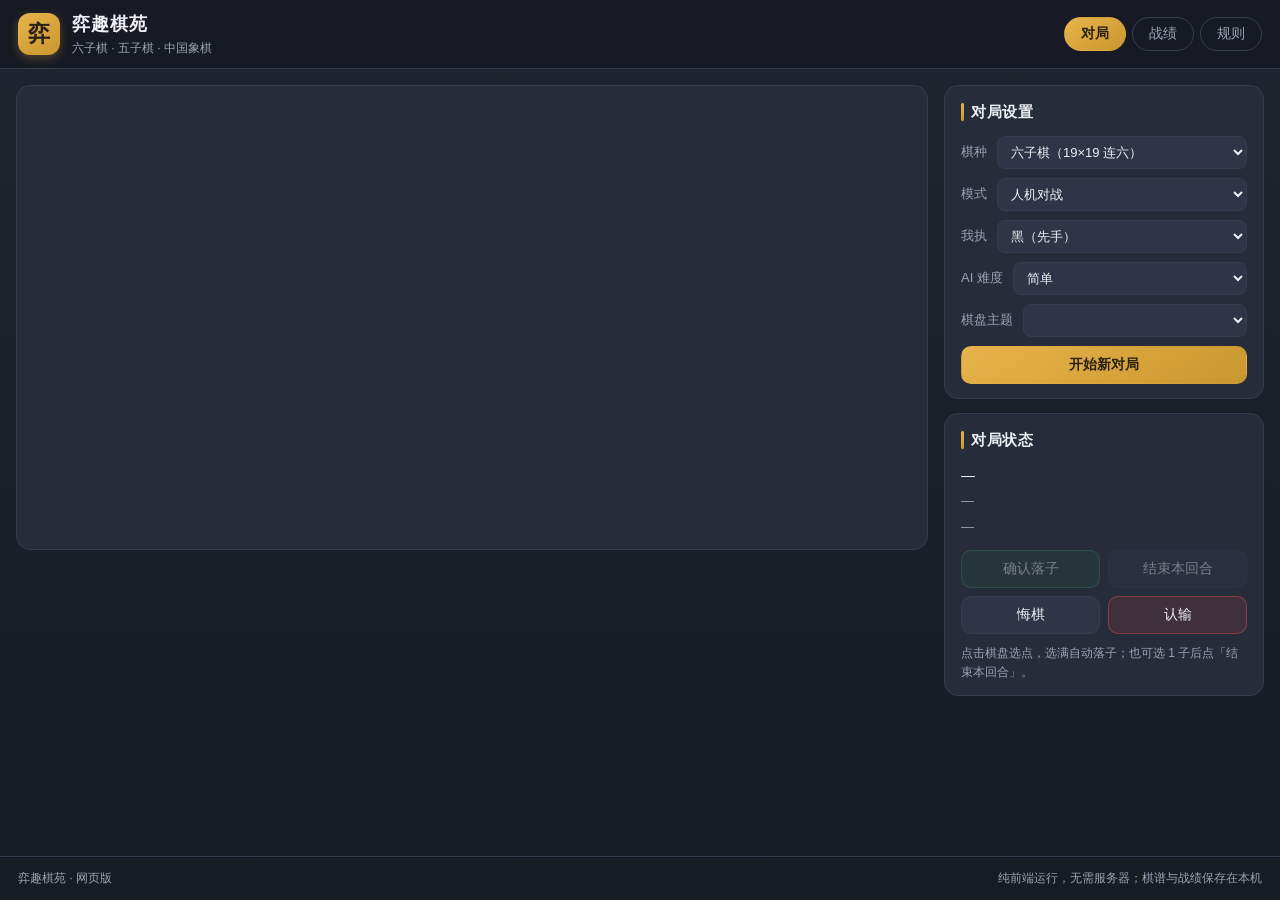
==== web/index.html @ 49e7e6b8 "feat: 网页版三棋上线（象棋界面+引擎/VCF/跨语言对拍）+ PostgreSQL 存档打通 + 悔棋倒退动画" ====
<!DOCTYPE html>
<html lang="zh-CN">
<head>
<meta charset="utf-8">
<meta name="viewport" content="width=device-width, initial-scale=1, viewport-fit=cover">
<meta name="theme-color" content="#1F2430">
<link rel="icon" href="favicon.svg" type="image/svg+xml">
<title>弈趣棋苑 · 六子棋 / 五子棋 / 中国象棋</title>
<link rel="stylesheet" href="style.css">
</head>
<body>

<!-- ================= 顶部栏 ================= -->
<header class="topbar">
  <div class="brand">
    <span class="logo">弈</span>
    <div>
      <h1>弈趣棋苑</h1>
      <p>六子棋 · 五子棋 · 中国象棋</p>
    </div>
  </div>
  <nav class="tabs">
    <button class="tab is-on" data-page="play">对局</button>
    <button class="tab" data-page="records">战绩</button>
    <button class="tab" data-page="help">规则</button>
  </nav>
</header>

<main>
  <!-- ================= 对局页 ================= -->
  <section id="page-play" class="page is-on">
    <div class="layout">

      <!-- 左：棋盘 -->
      <div class="boardwrap">
        <canvas id="board"></canvas>
        <div id="overlay" class="overlay is-hidden">
          <div class="spinner"></div>
          <span id="overlayText">AI 思考中…</span>
        </div>
        <div id="banner" class="banner is-hidden"></div>
      </div>

      <!-- 右：侧栏 -->
      <aside class="sidebar">
        <div class="card">
          <h2>对局设置</h2>
          <label class="row"><span>棋种</span>
            <select id="variant">
              <option value="connect6">六子棋（19×19 连六）</option>
              <option value="gomoku">五子棋（15×15 连五）</option>
              <option value="xiangqi">中国象棋（9×10）</option>
            </select>
          </label>
          <label class="row"><span>模式</span>
            <select id="mode">
              <option value="human_ai">人机对战</option>
              <option value="human_human">本地双人</option>
            </select>
          </label>
          <label class="row" id="rowSide"><span>我执</span>
            <select id="side">
              <option value="black">黑（先手）</option>
              <option value="white">白（后手）</option>
            </select>
          </label>
          <label class="row" id="rowDiff"><span>AI 难度</span>
            <select id="difficulty">
              <option value="easy">简单</option>
              <option value="medium">中等</option>
              <option value="hard">困难</option>
            </select>
          </label>
          <label class="row"><span>棋盘主题</span>
            <select id="theme"></select>
          </label>
          <button id="btnNew" class="btn primary">开始新对局</button>
        </div>

        <div class="card">
          <h2>对局状态</h2>
          <div class="status">
            <div class="line"><span id="lblTurn">—</span></div>
            <div class="line dim" id="lblStep">—</div>
            <div class="line dim" id="lblMove">—</div>
          </div>
          <div class="actions">
            <button id="btnConfirm" class="btn ok" disabled>确认落子</button>
            <button id="btnPass" class="btn" disabled>结束本回合</button>
            <button id="btnUndo" class="btn">悔棋</button>
            <button id="btnResign" class="btn danger">认输</button>
          </div>
          <p class="hint" id="hint">点击棋盘选点，选满自动落子；也可选 1 子后点「结束本回合」。</p>
        </div>

        <div class="card" id="cardRecord" hidden>
          <h2>本局棋谱</h2>
          <div class="moves" id="moves"></div>
        </div>
      </aside>
    </div>
  </section>

  <!-- ================= 战绩页 ================= -->
  <section id="page-records" class="page">
    <div class="narrow">
      <div class="card">
        <h2>棋手战绩</h2>
        <table class="table" id="statTable">
          <thead><tr><th>棋手</th><th>类型</th><th>胜</th><th>负</th><th>平</th></tr></thead>
          <tbody></tbody>
        </table>
        <p class="hint">数据保存在本机浏览器（localStorage），不上传服务器。</p>
      </div>
      <div class="card">
        <h2>最近对局</h2>
        <div id="gameList" class="gamelist"></div>
        <button id="btnClear" class="btn danger small">清空全部战绩</button>
      </div>
    </div>
  </section>

  <!-- ================= 规则页 ================= -->
  <section id="page-help" class="page">
    <div class="narrow">
      <div class="card">
        <h2>六子棋 Connect6</h2>
        <ul class="rules">
          <li>19×19 棋盘，黑先；<b>黑方第一轮只下 1 子</b>，之后每轮双方各下 1~2 子。</li>
          <li>横、竖、斜任一方向连成 <b>6 子</b>即胜。</li>
          <li>常见棋型：4 连两端开放（活四）→ 补一头成活五，两端都能成六，对手堵不完即必胜。</li>
        </ul>
        <h2>五子棋 Gomoku</h2>
        <ul class="rules">
          <li>15×15 棋盘，黑先；每轮双方各下 <b>1 子</b>；连成 <b>5 子</b>即胜。</li>
        </ul>
        <h2>中国象棋 Xiangqi</h2>
        <ul class="rules">
          <li>红先。完整规则：马蹩腿、象塞眼、炮隔子吃、兵过河可平移、将帅不可照面。</li>
          <li>将死或困毙（无合法着法）均判负。</li>
        </ul>
        <h2>操作说明</h2>
        <ul class="rules">
          <li><b>两步落子</b>：先点棋盘选点（虚线预览），再点「确认落子」。</li>
          <li><b>悔棋</b>：人机模式一次撤掉「AI 一轮 + 我方一轮」，回到我方行棋；带倒退动画。</li>
          <li>快捷键：<b>Enter</b> 确认落子、<b>Esc</b> 取消选择。</li>
        </ul>
      </div>
    </div>
  </section>
</main>

<footer class="footer">
  <span>弈趣棋苑 · 网页版</span>
  <span class="dim">纯前端运行，无需服务器；棋谱与战绩保存在本机</span>
</footer>

<!-- 引擎打包产物：浏览器里通过全局 E 取用（E.board / E.game / E.ai / E.xiaqi …） -->
<script src="dist/engine.bundle.js"></script>
<script src="app.js"></script>
</body>
</html>
---- web/style.css ----
/* 弈趣棋苑 网页版样式 —— 深色 + 木色棋盘的现代对局界面 */

:root {
  --c-main: #1F2430;
  --c-main-dark: #171B24;
  --c-panel: #262C3A;
  --c-panel-2: #2E3546;
  --c-border: #353D4F;
  --c-text: #EDEFF4;
  --c-dim: #9AA3B2;
  --c-accent: #E8B34B;
  --c-accent-d: #C9972F;
  --c-ok: #3EBB6B;
  --c-danger: #D9534F;
  --radius: 14px;
}

* { box-sizing: border-box; }

html, body {
  margin: 0;
  height: 100%;
  background: linear-gradient(180deg, var(--c-main) 0%, var(--c-main-dark) 100%);
  color: var(--c-text);
  font: 15px/1.6 -apple-system, BlinkMacSystemFont, "Segoe UI",
        "PingFang SC", "Microsoft YaHei", "Hiragino Sans GB", sans-serif;
  -webkit-text-size-adjust: 100%;
}

body { display: flex; flex-direction: column; min-height: 100%; }

/* ---------------- 顶部栏 ---------------- */
.topbar {
  display: flex; align-items: center; justify-content: space-between;
  gap: 16px; padding: 10px 18px;
  background: rgba(23, 27, 36, 0.92);
  border-bottom: 1px solid var(--c-border);
  position: sticky; top: 0; z-index: 20;
  backdrop-filter: blur(8px);
}
.brand { display: flex; align-items: center; gap: 12px; }
.logo {
  width: 42px; height: 42px; flex: 0 0 42px;
  display: grid; place-items: center;
  border-radius: 12px;
  background: linear-gradient(145deg, var(--c-accent), var(--c-accent-d));
  color: #2A2010; font-weight: 800; font-size: 22px;
  box-shadow: 0 3px 10px rgba(232, 179, 75, 0.28);
}
.brand h1 { margin: 0; font-size: 18px; letter-spacing: 1px; }
.brand p { margin: 0; font-size: 12px; color: var(--c-dim); }

.tabs { display: flex; gap: 6px; }
.tab {
  border: 1px solid var(--c-border); background: transparent;
  color: var(--c-dim); padding: 7px 16px; border-radius: 999px;
  font-size: 14px; cursor: pointer; transition: all .18s;
}
.tab:hover { color: var(--c-text); border-color: var(--c-accent-d); }
.tab.is-on {
  background: linear-gradient(145deg, var(--c-accent), var(--c-accent-d));
  color: #2A2010; border-color: transparent; font-weight: 700;
}

/* ---------------- 页面 ---------------- */
main { flex: 1; padding: 16px; }
.page { display: none; }
.page.is-on { display: block; }

.layout {
  display: grid;
  grid-template-columns: minmax(0, 1fr) 320px;
  gap: 16px;
  align-items: start;
  max-width: 1500px; margin: 0 auto;
}
.narrow { max-width: 900px; margin: 0 auto; display: grid; gap: 16px; }

/* ---------------- 棋盘 ---------------- */
.boardwrap {
  position: relative;
  background: var(--c-panel);
  border: 1px solid var(--c-border);
  border-radius: var(--radius);
  padding: 8px;
  min-height: 320px;
  display: grid; place-items: center;
}
#board {
  display: block;
  width: 100%;
  height: auto;
  max-height: calc(100vh - 190px);
  border-radius: 10px;
  touch-action: manipulation;
  cursor: pointer;
}

.overlay {
  position: absolute; inset: 8px;
  display: flex; align-items: center; justify-content: center; gap: 12px;
  background: rgba(23, 27, 36, 0.55);
  border-radius: 10px;
  font-size: 15px; color: var(--c-text);
  z-index: 5;
}
.overlay.is-hidden { display: none; }
.spinner {
  width: 22px; height: 22px; border-radius: 50%;
  border: 3px solid rgba(232, 179, 75, 0.25);
  border-top-color: var(--c-accent);
  animation: spin .8s linear infinite;
}
@keyframes spin { to { transform: rotate(360deg); } }

.banner {
  position: absolute; left: 50%; top: 50%;
  transform: translate(-50%, -50%);
  background: rgba(23, 27, 36, 0.94);
  border: 1px solid var(--c-accent);
  border-radius: var(--radius);
  padding: 20px 30px; text-align: center;
  box-shadow: 0 12px 40px rgba(0, 0, 0, 0.5);
  z-index: 8; min-width: 240px;
}
.banner.is-hidden { display: none; }
.banner .big { font-size: 22px; font-weight: 800; margin-bottom: 6px; }
.banner .sub { color: var(--c-dim); font-size: 13px; margin-bottom: 14px; }
.banner .row { display: flex; gap: 10px; justify-content: center; }

/* ---------------- 侧栏 ---------------- */
.sidebar { display: grid; gap: 14px; }

.card {
  background: var(--c-panel);
  border: 1px solid var(--c-border);
  border-radius: var(--radius);
  padding: 14px 16px;
}
.card h2 {
  margin: 0 0 12px; font-size: 15px; letter-spacing: .5px;
  padding-left: 10px; position: relative;
}
.card h2::before {
  content: ''; position: absolute; left: 0; top: 3px; bottom: 3px;
  width: 3px; border-radius: 2px;
  background: linear-gradient(180deg, var(--c-accent), var(--c-accent-d));
}

.row { display: flex; align-items: center; justify-content: space-between; gap: 10px; margin-bottom: 9px; }
.row > span { color: var(--c-dim); font-size: 13px; flex: 0 0 auto; }
.row select {
  flex: 1 1 auto; min-width: 0;
  background: var(--c-panel-2); color: var(--c-text);
  border: 1px solid var(--c-border); border-radius: 8px;
  padding: 7px 9px; font-size: 13px;
}

.btn {
  appearance: none; border: 1px solid var(--c-border);
  background: var(--c-panel-2); color: var(--c-text);
  border-radius: 10px; padding: 9px 14px; font-size: 14px;
  cursor: pointer; transition: all .16s; width: 100%;
}
.btn:hover:not(:disabled) { border-color: var(--c-accent-d); transform: translateY(-1px); }
.btn:active:not(:disabled) { transform: translateY(0); }
.btn:disabled { opacity: .42; cursor: not-allowed; }
.btn.primary { background: linear-gradient(145deg, var(--c-accent), var(--c-accent-d)); color: #2A2010; font-weight: 700; border-color: transparent; }
.btn.ok { background: rgba(62, 187, 107, .16); border-color: rgba(62, 187, 107, .5); }
.btn.danger { background: rgba(217, 83, 79, .14); border-color: rgba(217, 83, 79, .45); }
.btn.small { width: auto; padding: 7px 14px; font-size: 13px; }

.status { display: grid; gap: 5px; margin-bottom: 12px; }
.status .line { font-size: 14px; }
.status .dim { color: var(--c-dim); font-size: 13px; }
.actions { display: grid; grid-template-columns: 1fr 1fr; gap: 8px; }
.hint { color: var(--c-dim); font-size: 12px; margin: 10px 0 0; line-height: 1.55; }

.moves {
  max-height: 190px; overflow-y: auto;
  font-family: ui-monospace, Consolas, monospace;
  font-size: 12.5px; color: var(--c-dim); line-height: 1.9;
  word-break: break-all;
}
.moves b { color: var(--c-text); }

/* ---------------- 表格 / 列表 ---------------- */
.table { width: 100%; border-collapse: collapse; font-size: 14px; }
.table th, .table td { padding: 9px 8px; text-align: left; border-bottom: 1px solid var(--c-border); }
.table th { color: var(--c-dim); font-weight: 600; font-size: 13px; }
.table td:not(:first-child), .table th:not(:first-child) { text-align: center; }
.table tbody tr:last-child td { border-bottom: none; }

.gamelist { display: grid; gap: 8px; margin-bottom: 12px; }
.game-item {
  border: 1px solid var(--c-border); border-radius: 10px;
  padding: 9px 12px; font-size: 13px; background: var(--c-panel-2);
}
.game-item .t { display: flex; justify-content: space-between; gap: 8px; }
.game-item .m { color: var(--c-dim); font-size: 12px; margin-top: 3px; }
.tag {
  display: inline-block; padding: 1px 7px; border-radius: 999px;
  font-size: 11px; border: 1px solid var(--c-border); color: var(--c-dim);
}
.empty { color: var(--c-dim); font-size: 13px; padding: 10px 0; }

.rules { margin: 0 0 18px; padding-left: 20px; color: #D8DCE4; font-size: 14px; }
.rules li { margin-bottom: 5px; }
.rules b { color: var(--c-accent); }

.footer {
  display: flex; justify-content: space-between; gap: 12px; flex-wrap: wrap;
  padding: 12px 18px; border-top: 1px solid var(--c-border);
  color: var(--c-dim); font-size: 12px;
}
.dim { color: var(--c-dim); }

/* ---------------- 手机 / 窄屏 ---------------- */
@media (max-width: 860px) {
  main { padding: 10px; }
  .layout { grid-template-columns: 1fr; }
  #board { max-height: none; }
  .topbar { padding: 8px 12px; gap: 10px; flex-wrap: wrap; }
  .brand h1 { font-size: 16px; }
  .brand p { display: none; }
  .tabs { margin-left: auto; }
  .tab { padding: 6px 12px; font-size: 13px; }
  .actions { grid-template-columns: 1fr 1fr; }
  .sidebar { gap: 10px; }
}
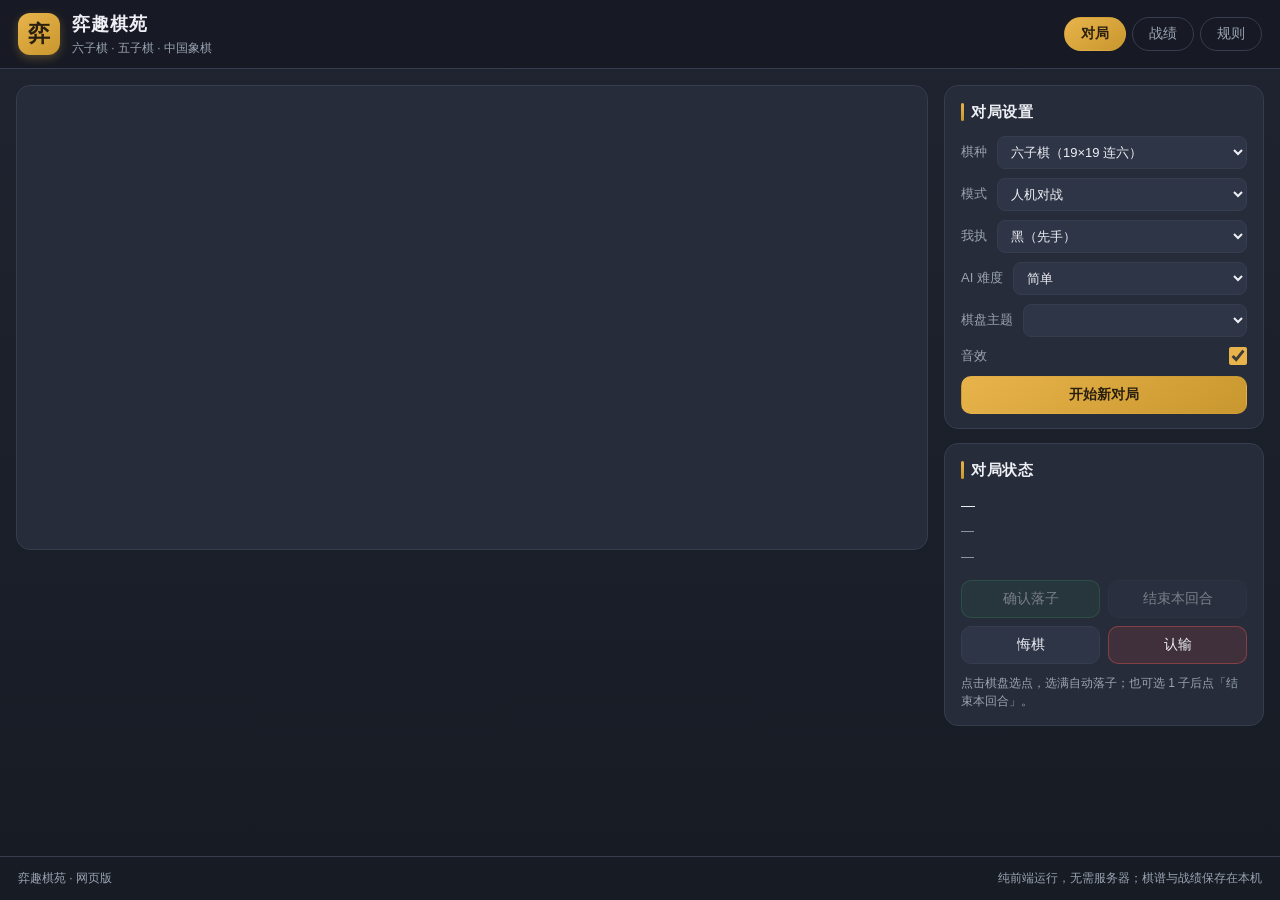
==== commit a641c1ee: "feat(web-xiangqi): 象棋 UI 与交互改版 交互修复： - 修复可走点提示从未显示的存量 bug（legalTargetsFrom 兼容 {x,y} 入参） - Esc 可取消象棋选" ====
--- a/web/index.html
+++ b/web/index.html
@@ -74,6 +74,9 @@
           <label class="row"><span>棋盘主题</span>
             <select id="theme"></select>
           </label>
+          <label class="row"><span>音效</span>
+            <input type="checkbox" id="chkSound" checked>
+          </label>
           <button id="btnNew" class="btn primary">开始新对局</button>
         </div>
 
@@ -89,6 +92,7 @@
             <button id="btnPass" class="btn" disabled>结束本回合</button>
             <button id="btnUndo" class="btn">悔棋</button>
             <button id="btnResign" class="btn danger">认输</button>
+            <button id="btnFlip" class="btn wide" style="display:none">翻转棋盘</button>
           </div>
           <p class="hint" id="hint">点击棋盘选点，选满自动落子；也可选 1 子后点「结束本回合」。</p>
         </div>
@@ -138,12 +142,15 @@
         <ul class="rules">
           <li>红先。完整规则：马蹩腿、象塞眼、炮隔子吃、兵过河可平移、将帅不可照面。</li>
           <li>将死或困毙（无合法着法）均判负。</li>
+          <li>点子走子：先点己方棋子（绿环=可走、红圈=可吃），再点目标格即可；<b>Esc</b> 取消选中。</li>
+          <li>执黑时棋盘自动翻转（己方在下方），也可随时点「翻转棋盘」。</li>
         </ul>
         <h2>操作说明</h2>
         <ul class="rules">
-          <li><b>两步落子</b>：先点棋盘选点（虚线预览），再点「确认落子」。</li>
+          <li><b>连珠类两步落子</b>：先点棋盘选点（虚线预览），再点「确认落子」。</li>
           <li><b>悔棋</b>：人机模式一次撤掉「AI 一轮 + 我方一轮」，回到我方行棋；带倒退动画。</li>
-          <li>快捷键：<b>Enter</b> 确认落子、<b>Esc</b> 取消选择。</li>
+          <li>快捷键：<b>Enter</b> 确认落子（连珠类）、<b>Esc</b> 取消选择。</li>
+          <li>音效在设置里可开关，选择会自动记忆。</li>
         </ul>
       </div>
     </div>
--- a/web/style.css
+++ b/web/style.css
@@ -174,6 +174,11 @@
 .status .line { font-size: 14px; }
 .status .dim { color: var(--c-dim); font-size: 13px; }
 .actions { display: grid; grid-template-columns: 1fr 1fr; gap: 8px; }
+.actions .wide { grid-column: 1 / -1; }
+.row input[type="checkbox"] {
+  width: 18px; height: 18px; margin: 0;
+  accent-color: var(--c-accent); cursor: pointer;
+}
 .hint { color: var(--c-dim); font-size: 12px; margin: 10px 0 0; line-height: 1.55; }
 
 .moves {
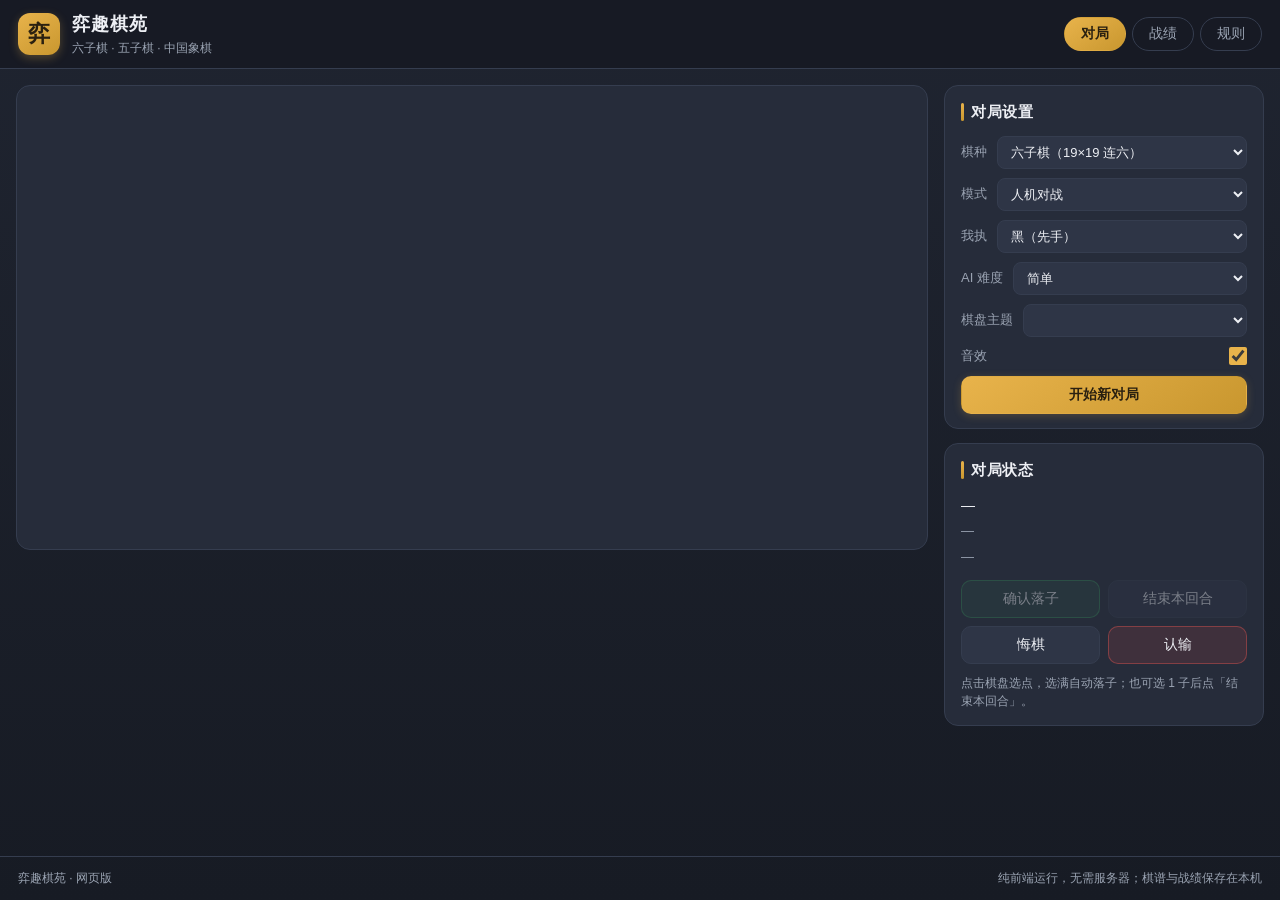
==== commit 6191a59a: "feat(web): 象棋引擎测试全绿 + 吃子/将军/将死震动反馈 + UI 互动增强 - xiaqi.js：清理调试日志；渴望窗口复搜改用 alphaOrig 防每层白跑；useBook 开关 -" ====
--- a/web/index.html
+++ b/web/index.html
@@ -32,11 +32,14 @@
     <div class="layout">
 
       <!-- 左：棋盘 -->
-      <div class="boardwrap">
+      <div class="boardwrap" id="boardwrap">
         <canvas id="board"></canvas>
+        <!-- 视觉反馈层：吃子/将军/将死的闪光与脉冲（不拦截点击） -->
+        <div id="fxLayer" class="fx-layer"></div>
         <div id="overlay" class="overlay is-hidden">
           <div class="spinner"></div>
           <span id="overlayText">AI 思考中…</span>
+          <div class="ai-progress" id="aiProgress"><i></i></div>
         </div>
         <div id="banner" class="banner is-hidden"></div>
       </div>
--- a/web/style.css
+++ b/web/style.css
@@ -54,12 +54,22 @@
 .tab {
   border: 1px solid var(--c-border); background: transparent;
   color: var(--c-dim); padding: 7px 16px; border-radius: 999px;
-  font-size: 14px; cursor: pointer; transition: all .18s;
-}
-.tab:hover { color: var(--c-text); border-color: var(--c-accent-d); }
+  font-size: 14px; cursor: pointer;
+  transition: color .18s ease, background-color .18s ease,
+              border-color .18s ease, transform .18s cubic-bezier(.2, .7, .3, 1),
+              box-shadow .18s ease;
+}
+.tab:focus-visible { outline: 2px solid var(--c-accent); outline-offset: 2px; }
+.tab:active { transform: translateY(1px); }
 .tab.is-on {
   background: linear-gradient(145deg, var(--c-accent), var(--c-accent-d));
   color: #2A2010; border-color: transparent; font-weight: 700;
+}
+@media (hover: hover) {
+  .tab:not(.is-on):hover {
+    color: var(--c-text); border-color: var(--c-accent-d);
+    background: rgba(232, 179, 75, .08);
+  }
 }
 
 /* ---------------- 页面 ---------------- */
@@ -85,6 +95,7 @@
   padding: 8px;
   min-height: 320px;
   display: grid; place-items: center;
+  will-change: transform;
 }
 #board {
   display: block;
@@ -96,9 +107,83 @@
   cursor: pointer;
 }
 
+/* 视觉反馈层：叠在棋盘上、不拦截点击；吃子/将军/将死的闪光由 JS 切换 class 触发 */
+.fx-layer {
+  position: absolute; inset: 8px;
+  border-radius: 10px;
+  pointer-events: none;
+  opacity: 0;
+  z-index: 4;
+  box-shadow: inset 0 0 0 0 rgba(0,0,0,0);
+}
+.fx-layer.is-capture {
+  animation: fxCapture .42s ease-out;
+}
+.fx-layer.is-check {
+  animation: fxCheck .55s ease-out;
+}
+.fx-layer.is-checkmate {
+  animation: fxCheckmate .9s ease-out;
+}
+.fx-layer.is-win {
+  animation: fxWin .7s ease-out;
+}
+.fx-layer.is-lose {
+  animation: fxLose .7s ease-out;
+}
+@keyframes fxCapture {
+  0%   { opacity: 0; box-shadow: inset 0 0 0 0 rgba(232,179,75,0); }
+  22%  { opacity: 1; box-shadow: inset 0 0 42px 6px rgba(232,179,75,0.55); }
+  100% { opacity: 0; box-shadow: inset 0 0 60px 10px rgba(232,179,75,0); }
+}
+@keyframes fxCheck {
+  0%   { opacity: 0; box-shadow: inset 0 0 0 0 rgba(217,83,79,0); }
+  25%  { opacity: 1; box-shadow: inset 0 0 50px 8px rgba(217,83,79,0.62); }
+  100% { opacity: 0; box-shadow: inset 0 0 70px 12px rgba(217,83,79,0); }
+}
+@keyframes fxCheckmate {
+  0%   { opacity: 0; box-shadow: inset 0 0 0 0 rgba(217,83,79,0); }
+  18%  { opacity: 1; box-shadow: inset 0 0 70px 14px rgba(217,83,79,0.80); }
+  55%  { opacity: .55; box-shadow: inset 0 0 50px 10px rgba(217,83,79,0.45); }
+  100% { opacity: 0; box-shadow: inset 0 0 80px 16px rgba(217,83,79,0); }
+}
+@keyframes fxWin {
+  0%   { opacity: 0; box-shadow: inset 0 0 0 0 rgba(62,187,107,0); }
+  25%  { opacity: 1; box-shadow: inset 0 0 56px 10px rgba(62,187,107,0.55); }
+  100% { opacity: 0; box-shadow: inset 0 0 76px 14px rgba(62,187,107,0); }
+}
+@keyframes fxLose {
+  0%   { opacity: 0; box-shadow: inset 0 0 0 0 rgba(120,130,150,0); }
+  25%  { opacity: 1; box-shadow: inset 0 0 56px 10px rgba(120,130,150,0.50); }
+  100% { opacity: 0; box-shadow: inset 0 0 76px 14px rgba(120,130,150,0); }
+}
+
+/* 屏幕抖动（桌面端无振动马达，用视觉抖动补足"震动反馈"） */
+.boardwrap.shake-s { animation: shakeS .22s ease-in-out; }
+.boardwrap.shake-m { animation: shakeM .34s ease-in-out; }
+.boardwrap.shake-l { animation: shakeL .5s ease-in-out; }
+@keyframes shakeS {
+  0%,100% { transform: translate(0,0); }
+  30% { transform: translate(-2px, 1px); }
+  60% { transform: translate(2px, -1px); }
+}
+@keyframes shakeM {
+  0%,100% { transform: translate(0,0); }
+  20% { transform: translate(-4px, 2px); }
+  45% { transform: translate(4px, -2px); }
+  70% { transform: translate(-3px, 1px); }
+}
+@keyframes shakeL {
+  0%,100% { transform: translate(0,0) rotate(0); }
+  15% { transform: translate(-7px, 3px) rotate(-.4deg); }
+  35% { transform: translate(7px, -3px) rotate(.4deg); }
+  55% { transform: translate(-5px, 2px) rotate(-.3deg); }
+  75% { transform: translate(4px, -2px) rotate(.2deg); }
+}
+
 .overlay {
   position: absolute; inset: 8px;
-  display: flex; align-items: center; justify-content: center; gap: 12px;
+  display: flex; flex-direction: column; align-items: center; justify-content: center; gap: 10px;
   background: rgba(23, 27, 36, 0.55);
   border-radius: 10px;
   font-size: 15px; color: var(--c-text);
@@ -110,6 +195,21 @@
   border: 3px solid rgba(232, 179, 75, 0.25);
   border-top-color: var(--c-accent);
   animation: spin .8s linear infinite;
+}
+/* AI 思考进度条（不确定进度，循环流动） */
+.ai-progress {
+  width: 120px; height: 4px; border-radius: 999px;
+  background: rgba(255,255,255,0.12); overflow: hidden;
+}
+.ai-progress > i {
+  display: block; height: 100%; width: 40%;
+  border-radius: 999px;
+  background: linear-gradient(90deg, rgba(232,179,75,0), var(--c-accent), rgba(232,179,75,0));
+  animation: aiIndeterminate 1.1s ease-in-out infinite;
+}
+@keyframes aiIndeterminate {
+  0%   { transform: translateX(-110%); }
+  100% { transform: translateX(310%); }
 }
 @keyframes spin { to { transform: rotate(360deg); } }
 
@@ -122,11 +222,25 @@
   padding: 20px 30px; text-align: center;
   box-shadow: 0 12px 40px rgba(0, 0, 0, 0.5);
   z-index: 8; min-width: 240px;
+  animation: bannerPop .5s cubic-bezier(.2, .9, .3, 1.25) both;
+}
+/* 每次从 is-hidden 显隐都会重放该动画（display none→block 触发） */
+@keyframes bannerPop {
+  0%   { opacity: 0; transform: translate(-50%, -50%) scale(.82); }
+  60%  { opacity: 1; transform: translate(-50%, -50%) scale(1.04); }
+  100% { opacity: 1; transform: translate(-50%, -50%) scale(1); }
 }
 .banner.is-hidden { display: none; }
 .banner .big { font-size: 22px; font-weight: 800; margin-bottom: 6px; }
 .banner .sub { color: var(--c-dim); font-size: 13px; margin-bottom: 14px; }
 .banner .row { display: flex; gap: 10px; justify-content: center; }
+
+/* 轮到玩家时状态条轻微脉冲，提示"该你走" */
+.status .line.pulse { animation: turnPulse 1.8s ease-in-out infinite; }
+@keyframes turnPulse {
+  0%, 100% { color: var(--c-text); text-shadow: 0 0 0 rgba(232, 179, 75, 0); }
+  50%      { color: var(--c-accent); text-shadow: 0 0 10px rgba(232, 179, 75, 0.55); }
+}
 
 /* ---------------- 侧栏 ---------------- */
 .sidebar { display: grid; gap: 14px; }
@@ -136,6 +250,19 @@
   border: 1px solid var(--c-border);
   border-radius: var(--radius);
   padding: 14px 16px;
+  transition: border-color .2s ease, box-shadow .2s ease;
+  animation: cardIn .55s cubic-bezier(.2, .7, .3, 1) both;
+}
+/* 侧栏/窄栏多卡片错峰入场，营造"逐张铺开"的层次感 */
+.sidebar > .card:nth-child(2) { animation-delay: .07s; }
+.sidebar > .card:nth-child(3) { animation-delay: .14s; }
+.narrow > .card:nth-child(2) { animation-delay: .07s; }
+@keyframes cardIn {
+  from { opacity: 0; transform: translateY(12px); }
+  to   { opacity: 1; transform: translateY(0); }
+}
+@media (hover: hover) {
+  .card:hover { border-color: #414B60; box-shadow: 0 4px 14px rgba(0, 0, 0, .16); }
 }
 .card h2 {
   margin: 0 0 12px; font-size: 15px; letter-spacing: .5px;
@@ -153,19 +280,80 @@
   flex: 1 1 auto; min-width: 0;
   background: var(--c-panel-2); color: var(--c-text);
   border: 1px solid var(--c-border); border-radius: 8px;
-  padding: 7px 9px; font-size: 13px;
-}
+  padding: 7px 9px; font-size: 13px; cursor: pointer;
+  transition: border-color .18s ease, box-shadow .18s ease;
+}
+@media (hover: hover) {
+  .row select:hover { border-color: var(--c-accent-d); }
+}
+.row select:focus-visible { outline: 2px solid var(--c-accent); outline-offset: 1px; }
 
 .btn {
-  appearance: none; border: 1px solid var(--c-border);
+  appearance: none; position: relative; overflow: hidden;
+  border: 1px solid var(--c-border);
   background: var(--c-panel-2); color: var(--c-text);
   border-radius: 10px; padding: 9px 14px; font-size: 14px;
-  cursor: pointer; transition: all .16s; width: 100%;
-}
-.btn:hover:not(:disabled) { border-color: var(--c-accent-d); transform: translateY(-1px); }
-.btn:active:not(:disabled) { transform: translateY(0); }
+  cursor: pointer; width: 100%;
+  transition: transform .18s cubic-bezier(.2, .7, .3, 1),
+              box-shadow .18s cubic-bezier(.2, .7, .3, 1),
+              border-color .18s ease, background-color .18s ease,
+              filter .18s ease, opacity .18s ease;
+}
+/* 极轻纯 CSS 涟漪：按下时伪元素放大淡出（无 JS） */
+.btn::after {
+  content: ''; position: absolute; inset: 0;
+  border-radius: inherit; pointer-events: none;
+  background: radial-gradient(circle, rgba(255, 255, 255, .20) 0%, rgba(255, 255, 255, 0) 65%);
+  opacity: 0; transform: scale(.35);
+}
+.btn:active:not(:disabled)::after { animation: btnRipple .4s ease-out; }
+@keyframes btnRipple {
+  0% { opacity: .4; transform: scale(.35); }
+  100% { opacity: 0; transform: scale(1.25); }
+}
+.btn:focus-visible { outline: 2px solid var(--c-accent); outline-offset: 2px; }
 .btn:disabled { opacity: .42; cursor: not-allowed; }
-.btn.primary { background: linear-gradient(145deg, var(--c-accent), var(--c-accent-d)); color: #2A2010; font-weight: 700; border-color: transparent; }
+
+@media (hover: hover) {
+  .btn:hover:not(:disabled) {
+    border-color: var(--c-accent-d);
+    transform: translateY(-1px);
+    box-shadow: 0 5px 12px rgba(0, 0, 0, .30), 0 2px 4px rgba(0, 0, 0, .16);
+  }
+  /* primary：金色泛光增强（主按钮，反馈要明显） */
+  .btn.primary:hover:not(:disabled) {
+    border-color: transparent;
+    filter: brightness(1.07);
+    box-shadow: 0 6px 16px rgba(232, 179, 75, .36), 0 2px 5px rgba(0, 0, 0, .18);
+  }
+  /* ok：绿意加深 */
+  .btn.ok:hover:not(:disabled) {
+    border-color: rgba(62, 187, 107, .8);
+    background-color: rgba(62, 187, 107, .26);
+    box-shadow: 0 5px 12px rgba(62, 187, 107, .22), 0 2px 4px rgba(0, 0, 0, .16);
+  }
+  /* danger：红意加深 */
+  .btn.danger:hover:not(:disabled) {
+    border-color: rgba(217, 83, 79, .75);
+    background-color: rgba(217, 83, 79, .24);
+    box-shadow: 0 5px 12px rgba(217, 83, 79, .22), 0 2px 4px rgba(0, 0, 0, .16);
+  }
+}
+/* 按下：下沉 + inset 阴影 + 亮度略降 */
+.btn:active:not(:disabled) {
+  transform: translateY(1px);
+  box-shadow: inset 0 2px 6px rgba(0, 0, 0, .35);
+  filter: brightness(.95);
+}
+.btn.primary:active:not(:disabled) { filter: brightness(.9); box-shadow: inset 0 2px 7px rgba(0, 0, 0, .42); }
+.btn.ok:active:not(:disabled) { filter: brightness(.9); }
+.btn.danger:active:not(:disabled) { filter: brightness(.9); }
+
+.btn.primary {
+  background: linear-gradient(145deg, var(--c-accent), var(--c-accent-d));
+  color: #2A2010; font-weight: 700; border-color: transparent;
+  box-shadow: 0 2px 8px rgba(232, 179, 75, .22);
+}
 .btn.ok { background: rgba(62, 187, 107, .16); border-color: rgba(62, 187, 107, .5); }
 .btn.danger { background: rgba(217, 83, 79, .14); border-color: rgba(217, 83, 79, .45); }
 .btn.small { width: auto; padding: 7px 14px; font-size: 13px; }
@@ -178,7 +366,12 @@
 .row input[type="checkbox"] {
   width: 18px; height: 18px; margin: 0;
   accent-color: var(--c-accent); cursor: pointer;
-}
+  transition: transform .18s ease, filter .18s ease;
+}
+@media (hover: hover) {
+  .row input[type="checkbox"]:hover { transform: scale(1.12); filter: brightness(1.12); }
+}
+.row input[type="checkbox"]:focus-visible { outline: 2px solid var(--c-accent); outline-offset: 2px; }
 .hint { color: var(--c-dim); font-size: 12px; margin: 10px 0 0; line-height: 1.55; }
 
 .moves {
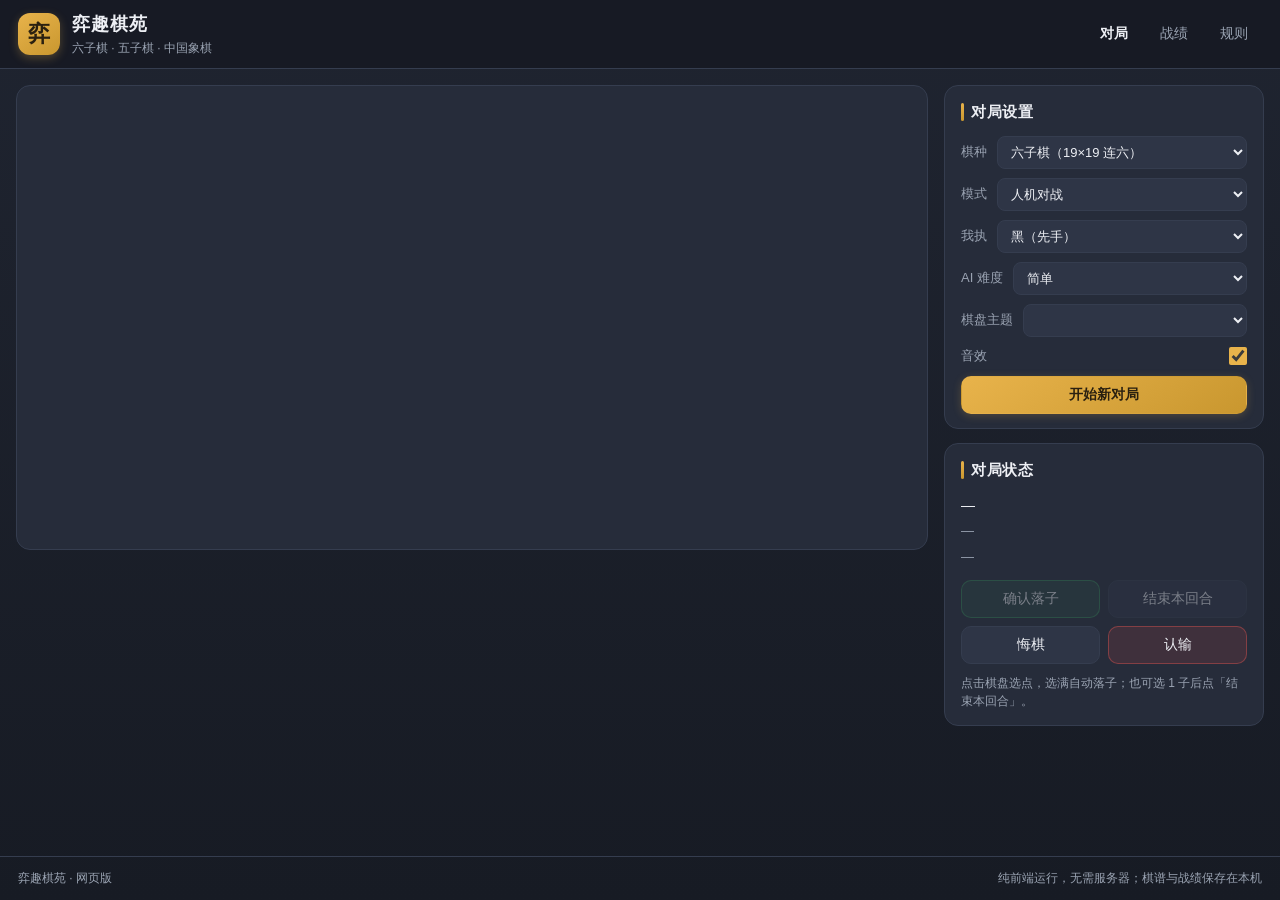
==== commit 6860763a: "fix(web-ui): 修复悔棋 is-loading 泄漏等 QA 门控问题 + 接通按钮错误反馈 - cancelAnim 一并解除 btnUndo is-loading（高优：开新局/切棋种打" ====
--- a/web/index.html
+++ b/web/index.html
@@ -23,6 +23,7 @@
     <button class="tab is-on" data-page="play">对局</button>
     <button class="tab" data-page="records">战绩</button>
     <button class="tab" data-page="help">规则</button>
+    <span class="tab-indicator"></span>
   </nav>
 </header>
 
--- a/web/style.css
+++ b/web/style.css
@@ -13,6 +13,12 @@
   --c-ok: #3EBB6B;
   --c-danger: #D9534F;
   --radius: 14px;
+  /* 增量 UX 令牌 */
+  --shadow-lift: 0 5px 12px rgba(0,0,0,.30), 0 2px 4px rgba(0,0,0,.16);
+  --shadow-press: inset 0 2px 7px rgba(0,0,0,.40);
+  --ease-move: cubic-bezier(.2,.7,.3,1);
+  --dur-fb: .18s;
+  --focus-ring: 2px solid var(--c-accent);
 }
 
 * { box-sizing: border-box; }
@@ -50,26 +56,23 @@
 .brand h1 { margin: 0; font-size: 18px; letter-spacing: 1px; }
 .brand p { margin: 0; font-size: 12px; color: var(--c-dim); }
 
-.tabs { display: flex; gap: 6px; }
+.tabs { position: relative; display: flex; gap: 4px; }
 .tab {
-  border: 1px solid var(--c-border); background: transparent;
-  color: var(--c-dim); padding: 7px 16px; border-radius: 999px;
-  font-size: 14px; cursor: pointer;
-  transition: color .18s ease, background-color .18s ease,
-              border-color .18s ease, transform .18s cubic-bezier(.2, .7, .3, 1),
-              box-shadow .18s ease;
-}
-.tab:focus-visible { outline: 2px solid var(--c-accent); outline-offset: 2px; }
-.tab:active { transform: translateY(1px); }
-.tab.is-on {
-  background: linear-gradient(145deg, var(--c-accent), var(--c-accent-d));
-  color: #2A2010; border-color: transparent; font-weight: 700;
-}
+  appearance: none; background: transparent; border: 0; color: var(--c-dim);
+  font-size: 14px; cursor: pointer; padding: 8px 14px; border-radius: 8px;
+  position: relative; z-index: 1;
+}
+.tab.is-on { color: var(--c-text); font-weight: 600; }   /* 不再填金 pill，改由滑动指示条标示 */
+.tab:focus-visible { outline: var(--focus-ring); outline-offset: 2px; }
 @media (hover: hover) {
-  .tab:not(.is-on):hover {
-    color: var(--c-text); border-color: var(--c-accent-d);
-    background: rgba(232, 179, 75, .08);
-  }
+  .tab:not(.is-on):hover { color: var(--c-text); background: rgba(232,179,75,.07); }
+}
+.tab-indicator {
+  position: absolute; left: 0; bottom: 0; height: 2px; width: 0;
+  border-radius: 2px; pointer-events: none;
+  background: linear-gradient(90deg, rgba(232,179,75,.4), var(--c-accent), rgba(232,179,75,.4));
+  box-shadow: 0 0 6px rgba(232,179,75,.4);
+  transform: translateX(0);
 }
 
 /* ---------------- 页面 ---------------- */
@@ -286,7 +289,7 @@
 @media (hover: hover) {
   .row select:hover { border-color: var(--c-accent-d); }
 }
-.row select:focus-visible { outline: 2px solid var(--c-accent); outline-offset: 1px; }
+.row select:focus-visible { outline: var(--focus-ring); outline-offset: 1px; }
 
 .btn {
   appearance: none; position: relative; overflow: hidden;
@@ -311,7 +314,7 @@
   0% { opacity: .4; transform: scale(.35); }
   100% { opacity: 0; transform: scale(1.25); }
 }
-.btn:focus-visible { outline: 2px solid var(--c-accent); outline-offset: 2px; }
+.btn:focus-visible { outline: var(--focus-ring); outline-offset: 2px; }
 .btn:disabled { opacity: .42; cursor: not-allowed; }
 
 @media (hover: hover) {
@@ -371,7 +374,7 @@
 @media (hover: hover) {
   .row input[type="checkbox"]:hover { transform: scale(1.12); filter: brightness(1.12); }
 }
-.row input[type="checkbox"]:focus-visible { outline: 2px solid var(--c-accent); outline-offset: 2px; }
+.row input[type="checkbox"]:focus-visible { outline: var(--focus-ring); outline-offset: 2px; }
 .hint { color: var(--c-dim); font-size: 12px; margin: 10px 0 0; line-height: 1.55; }
 
 .moves {
@@ -426,3 +429,78 @@
   .actions { grid-template-columns: 1fr 1fr; }
   .sidebar { gap: 10px; }
 }
+
+/* ====================================================================
+   增量 UX / 视觉优化（连珠·六子棋网页版）
+   所有"动效"包进 prefers-reduced-motion: no-preference；
+   reduce 时关掉 animation/transition，仅保留 opacity 切换（见底部兜底）。
+   ==================================================================== */
+
+/* ---- 按钮三态：loading / success / error（保留既有 hover/active/涟漪） ---- */
+.btn.is-loading { color: var(--c-dim); filter: brightness(.92); pointer-events: none; }
+.btn.is-loading::before {
+  content: ''; position: absolute; left: 0; right: 0; bottom: 0; height: 2px;
+  border-radius: 0 0 10px 10px; pointer-events: none;
+  background: linear-gradient(90deg, transparent, var(--c-accent), transparent);
+  opacity: 1; transform: translateX(-100%);   /* 默认移出左外侧，reduce 时不可见 */
+}
+.btn.is-error { border-color: var(--c-danger) !important; }
+
+/* ---- 棋盘锁定（AI 思考期）：压暗 + 金边（脉冲动画见下方 no-preference） ---- */
+.boardwrap.locked {
+  filter: saturate(.7) brightness(.92); cursor: not-allowed;
+  box-shadow: inset 0 0 0 2px rgba(232,179,75,.5);
+}
+
+/* ---- 切棋种淡入淡出 + 行折叠 + 主题呼吸：静态态（动效见下方） ---- */
+.boardwrap.swap-out { opacity: 0; transform: scale(.985); }
+.row.collapsed {
+  max-height: 0; opacity: 0; overflow: hidden;
+  margin: 0 !important; padding-top: 0 !important; padding-bottom: 0 !important;
+}
+
+/* ---- 动效：仅在不偏好"减少动态效果"时启用 ---- */
+@media (prefers-reduced-motion: no-preference) {
+  .tab { transition: color .2s ease, background-color .2s ease; }
+  .tab-indicator { transition: transform .28s var(--ease-move), width .28s var(--ease-move); }
+
+  .btn.is-loading::before { animation: btnFlow 1.1s ease-in-out infinite; }
+  .btn.is-success { animation: btnSuccess .9s ease-out; }
+  .btn.is-error { animation: btnErr .4s ease; }
+  @keyframes btnFlow { 0% { transform: translateX(-100%); } 100% { transform: translateX(100%); } }
+  @keyframes btnSuccess {
+    0%   { box-shadow: 0 0 0 0 rgba(62,187,107,0); }
+    30%  { box-shadow: 0 0 0 3px rgba(62,187,107,.35); border-color: var(--c-ok); background-color: rgba(62,187,107,.16); }
+    100% { box-shadow: 0 0 0 0 rgba(62,187,107,0); border-color: var(--c-border); background-color: transparent; }
+  }
+  @keyframes btnErr { 0%,100% { transform: translateX(0); } 25% { transform: translateX(-4px); } 75% { transform: translateX(4px); } }
+
+  .boardwrap.locked { animation: lockPulse 1.4s ease-in-out infinite; }
+  @keyframes lockPulse {
+    0%,100% { box-shadow: inset 0 0 0 2px rgba(232,179,75,.25); }
+    50%     { box-shadow: inset 0 0 0 2px rgba(232,179,75,.6); }
+  }
+
+  .boardwrap.swap-out { transition: opacity .18s ease, transform .18s ease; }
+  .boardwrap.swap-in { animation: swapIn .32s var(--ease-move) both; }
+  @keyframes swapIn { from { opacity: 0; transform: scale(.985); } to { opacity: 1; transform: none; } }
+  .row.collapsed { transition: max-height .22s ease, opacity .22s ease; }
+  #board.theme-pulse { animation: themePulse .22s ease; }
+  @keyframes themePulse { 0% { filter: brightness(1); } 50% { filter: brightness(1.12); } 100% { filter: brightness(1); } }
+}
+
+/* ---- 偏好"减少动态效果"：关闭 animation/transition，保留 opacity 切换 ---- */
+@media (prefers-reduced-motion: reduce) {
+  .tab-indicator,
+  .btn.is-loading::before,
+  .btn.is-success,
+  .btn.is-error,
+  .boardwrap.locked,
+  .boardwrap.swap-out,
+  .boardwrap.swap-in,
+  .row.collapsed,
+  #board.theme-pulse {
+    animation: none !important;
+    transition: none !important;
+  }
+}
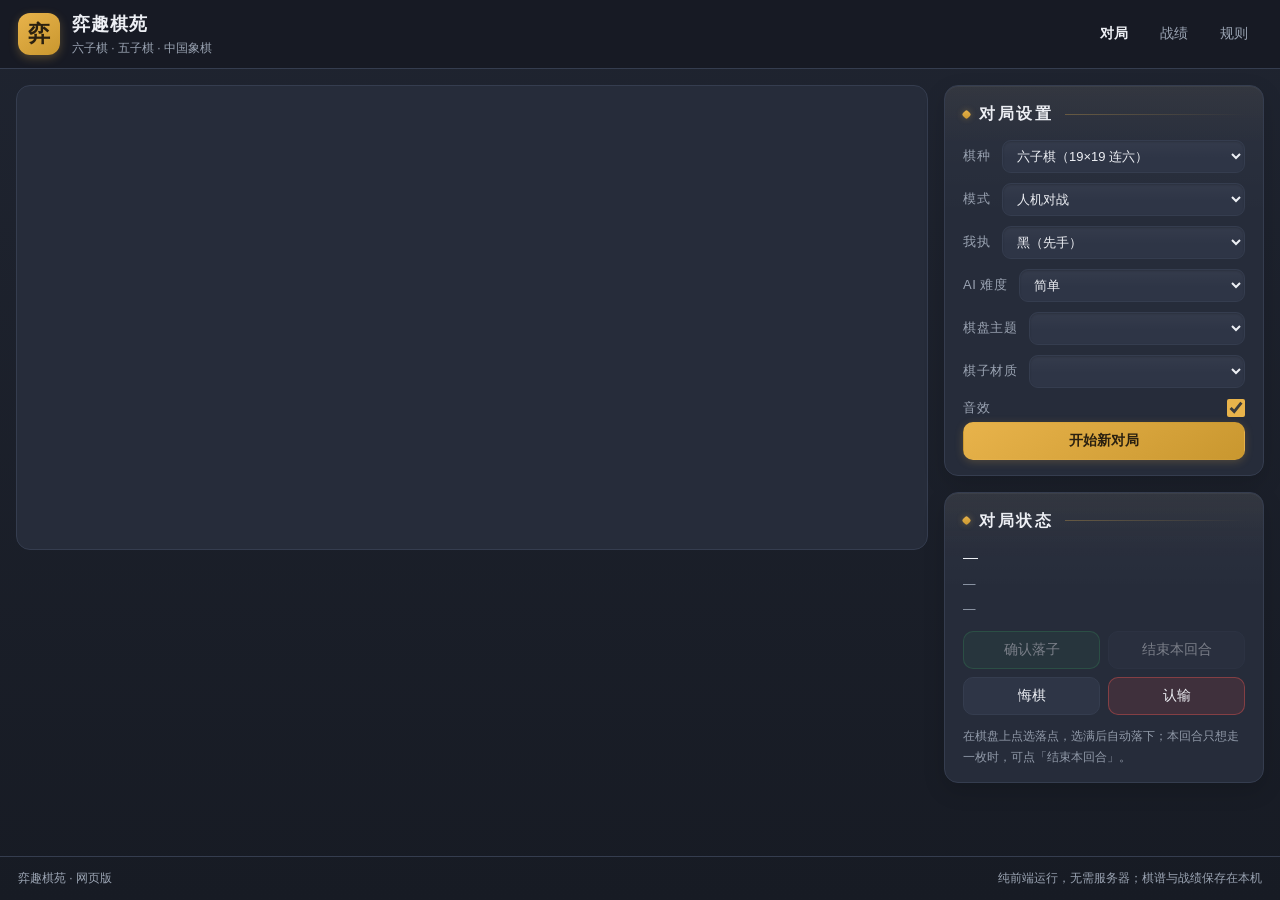
==== commit 75a0ad13: "吃子重低音+五种棋盘/棋子外观+侧栏去模板化 1. 吃子音效新增 82-36Hz 亚低频层(略微加重不轰头) 2. 确认五种棋盘主题(经典原木/胡桃深木/石板灰/墨玉黑/青瓷绿)下拉可用 3. 新增五" ====
--- a/web/index.html
+++ b/web/index.html
@@ -78,6 +78,9 @@
           <label class="row"><span>棋盘主题</span>
             <select id="theme"></select>
           </label>
+          <label class="row"><span>棋子材质</span>
+            <select id="pieceStyle"></select>
+          </label>
           <label class="row"><span>音效</span>
             <input type="checkbox" id="chkSound" checked>
           </label>
@@ -98,7 +101,7 @@
             <button id="btnResign" class="btn danger">认输</button>
             <button id="btnFlip" class="btn wide" style="display:none">翻转棋盘</button>
           </div>
-          <p class="hint" id="hint">点击棋盘选点，选满自动落子；也可选 1 子后点「结束本回合」。</p>
+          <p class="hint" id="hint">在棋盘上点选落点，选满后自动落下；本回合只想走一枚时，可点「结束本回合」。</p>
         </div>
 
         <div class="card" id="cardRecord" hidden>
--- a/web/style.css
+++ b/web/style.css
@@ -246,13 +246,20 @@
 }
 
 /* ---------------- 侧栏 ---------------- */
-.sidebar { display: grid; gap: 14px; }
+/* 设计取向：不是"一摞一样的盒子"，而是像棋具盒的三块面板——
+   卡片顶部一道极淡的暖光（漆器受光），标题用一枚小金印点 + 渐隐细线收尾，
+   控件下沉一点（内阴影），行距呼吸感放宽，整体安静、不抢棋盘的戏。 */
+.sidebar { display: grid; gap: 16px; }
 
 .card {
-  background: var(--c-panel);
+  background:
+    linear-gradient(180deg, rgba(232, 179, 75, .040), rgba(232, 179, 75, 0) 58px),
+    linear-gradient(180deg, rgba(255, 255, 255, .028), rgba(255, 255, 255, 0) 34%),
+    var(--c-panel);
   border: 1px solid var(--c-border);
   border-radius: var(--radius);
-  padding: 14px 16px;
+  padding: 16px 18px 15px;
+  box-shadow: inset 0 1px 0 rgba(255, 255, 255, .045), 0 8px 22px rgba(0, 0, 0, .14);
   transition: border-color .2s ease, box-shadow .2s ease;
   animation: cardIn .55s cubic-bezier(.2, .7, .3, 1) both;
 }
@@ -265,25 +272,36 @@
   to   { opacity: 1; transform: translateY(0); }
 }
 @media (hover: hover) {
-  .card:hover { border-color: #414B60; box-shadow: 0 4px 14px rgba(0, 0, 0, .16); }
-}
+  .card:hover { border-color: #414B60; box-shadow: inset 0 1px 0 rgba(255, 255, 255, .045), 0 10px 26px rgba(0, 0, 0, .18); }
+}
+/* 标题：楷体 + 小金印点（斜置方章）+ 右侧渐隐细线——比"左竖条"更像案头题签 */
 .card h2 {
-  margin: 0 0 12px; font-size: 15px; letter-spacing: .5px;
-  padding-left: 10px; position: relative;
+  display: flex; align-items: center; gap: 9px;
+  margin: 0 0 13px; font-size: 15.5px; font-weight: 600;
+  letter-spacing: 2.5px; color: var(--c-text);
+  font-family: "KaiTi", "STKaiti", "Noto Serif SC", "SimSun", serif;
 }
 .card h2::before {
-  content: ''; position: absolute; left: 0; top: 3px; bottom: 3px;
-  width: 3px; border-radius: 2px;
-  background: linear-gradient(180deg, var(--c-accent), var(--c-accent-d));
-}
-
-.row { display: flex; align-items: center; justify-content: space-between; gap: 10px; margin-bottom: 9px; }
-.row > span { color: var(--c-dim); font-size: 13px; flex: 0 0 auto; }
+  content: ''; flex: 0 0 auto; width: 7px; height: 7px;
+  border-radius: 2px; transform: rotate(45deg);
+  background: linear-gradient(135deg, var(--c-accent), var(--c-accent-d));
+  box-shadow: 0 0 6px rgba(232, 179, 75, .35);
+}
+.card h2::after {
+  content: ''; flex: 1 1 auto; height: 1px; margin-left: 3px;
+  background: linear-gradient(90deg, rgba(232, 179, 75, .30), rgba(232, 179, 75, 0));
+}
+
+.row { display: flex; align-items: center; justify-content: space-between; gap: 12px; margin-bottom: 10px; }
+.row:last-of-type { margin-bottom: 3px; }
+.row > span { color: var(--c-dim); font-size: 13px; letter-spacing: .5px; flex: 0 0 auto; }
 .row select {
   flex: 1 1 auto; min-width: 0;
-  background: var(--c-panel-2); color: var(--c-text);
-  border: 1px solid var(--c-border); border-radius: 8px;
-  padding: 7px 9px; font-size: 13px; cursor: pointer;
+  background: linear-gradient(180deg, rgba(255, 255, 255, .03), rgba(255, 255, 255, 0) 55%), var(--c-panel-2);
+  color: var(--c-text);
+  border: 1px solid var(--c-border); border-radius: 9px;
+  padding: 7px 10px; font-size: 13px; cursor: pointer;
+  box-shadow: inset 0 1px 2px rgba(0, 0, 0, .18);
   transition: border-color .18s ease, box-shadow .18s ease;
 }
 @media (hover: hover) {
@@ -361,9 +379,9 @@
 .btn.danger { background: rgba(217, 83, 79, .14); border-color: rgba(217, 83, 79, .45); }
 .btn.small { width: auto; padding: 7px 14px; font-size: 13px; }
 
-.status { display: grid; gap: 5px; margin-bottom: 12px; }
-.status .line { font-size: 14px; }
-.status .dim { color: var(--c-dim); font-size: 13px; }
+.status { display: grid; gap: 6px; margin-bottom: 13px; }
+.status .line { font-size: 15px; line-height: 1.5; letter-spacing: .3px; }
+.status .dim { color: var(--c-dim); font-size: 12.5px; }
 .actions { display: grid; grid-template-columns: 1fr 1fr; gap: 8px; }
 .actions .wide { grid-column: 1 / -1; }
 .row input[type="checkbox"] {
@@ -375,10 +393,11 @@
   .row input[type="checkbox"]:hover { transform: scale(1.12); filter: brightness(1.12); }
 }
 .row input[type="checkbox"]:focus-visible { outline: var(--focus-ring); outline-offset: 2px; }
-.hint { color: var(--c-dim); font-size: 12px; margin: 10px 0 0; line-height: 1.55; }
+.hint { color: var(--c-dim); font-size: 12px; margin: 11px 0 0; line-height: 1.7; opacity: .92; }
 
 .moves {
   max-height: 190px; overflow-y: auto;
+  padding-top: 9px; border-top: 1px dashed rgba(255, 255, 255, .08);
   font-family: ui-monospace, Consolas, monospace;
   font-size: 12.5px; color: var(--c-dim); line-height: 1.9;
   word-break: break-all;
@@ -504,3 +523,64 @@
     transition: none !important;
   }
 }
+
+/* ====================================================================
+   复盘录像弹窗（终局后"复盘录像"按钮打开）
+   ==================================================================== */
+.replay-modal {
+  position: fixed; inset: 0; z-index: 50;
+  display: flex; align-items: center; justify-content: center;
+  background: rgba(15, 18, 24, 0.72);
+  backdrop-filter: blur(6px);
+  padding: 16px;
+}
+.replay-modal.is-hidden { display: none; }
+.replay-panel {
+  width: min(720px, 96vw);
+  max-height: 94vh; overflow: auto;
+  background: var(--c-panel);
+  border: 1px solid var(--c-border);
+  border-radius: var(--radius);
+  padding: 14px 16px;
+  display: grid; gap: 12px;
+  box-shadow: 0 16px 50px rgba(0, 0, 0, 0.5);
+  animation: replayPop .35s cubic-bezier(.2, .9, .3, 1.2) both;
+}
+@keyframes replayPop {
+  0%   { opacity: 0; transform: translateY(14px) scale(.96); }
+  100% { opacity: 1; transform: none; }
+}
+.replay-head { display: flex; align-items: center; justify-content: space-between; gap: 10px; }
+.replay-title { font-weight: 700; font-size: 16px; letter-spacing: .5px; }
+.replay-sub { color: var(--c-dim); font-size: 12px; margin-top: 2px; }
+.replay-boardwrap {
+  background: var(--c-panel-2);
+  border: 1px solid var(--c-border);
+  border-radius: 10px;
+  padding: 8px;
+  display: grid; place-items: center;
+}
+#replayCanvas {
+  display: block; width: 100%; height: auto;
+  max-height: 58vh; border-radius: 8px; touch-action: manipulation;
+}
+.replay-ctrls { display: grid; gap: 10px; }
+.replay-row { display: flex; align-items: center; gap: 8px; flex-wrap: wrap; }
+.replay-row .btn { width: auto; flex: 0 0 auto; }
+.replay-row .btn.small { padding: 7px 16px; font-size: 13px; }
+.replay-speed-label { color: var(--c-dim); font-size: 13px; flex: 0 0 auto; }
+.replay-speed .btn.is-on {
+  border-color: var(--c-accent);
+  background: rgba(232, 179, 75, 0.18);
+  color: var(--c-text); font-weight: 700;
+}
+.replay-seek {
+  flex: 1 1 auto; min-width: 0;
+  height: 6px; border-radius: 999px; cursor: pointer;
+  accent-color: var(--c-accent);
+}
+/* 窄屏：弹窗内按钮铺满，避免挤压 */
+@media (max-width: 520px) {
+  .replay-row .btn.small { flex: 1 1 auto; }
+  .replay-speed { justify-content: space-between; }
+}
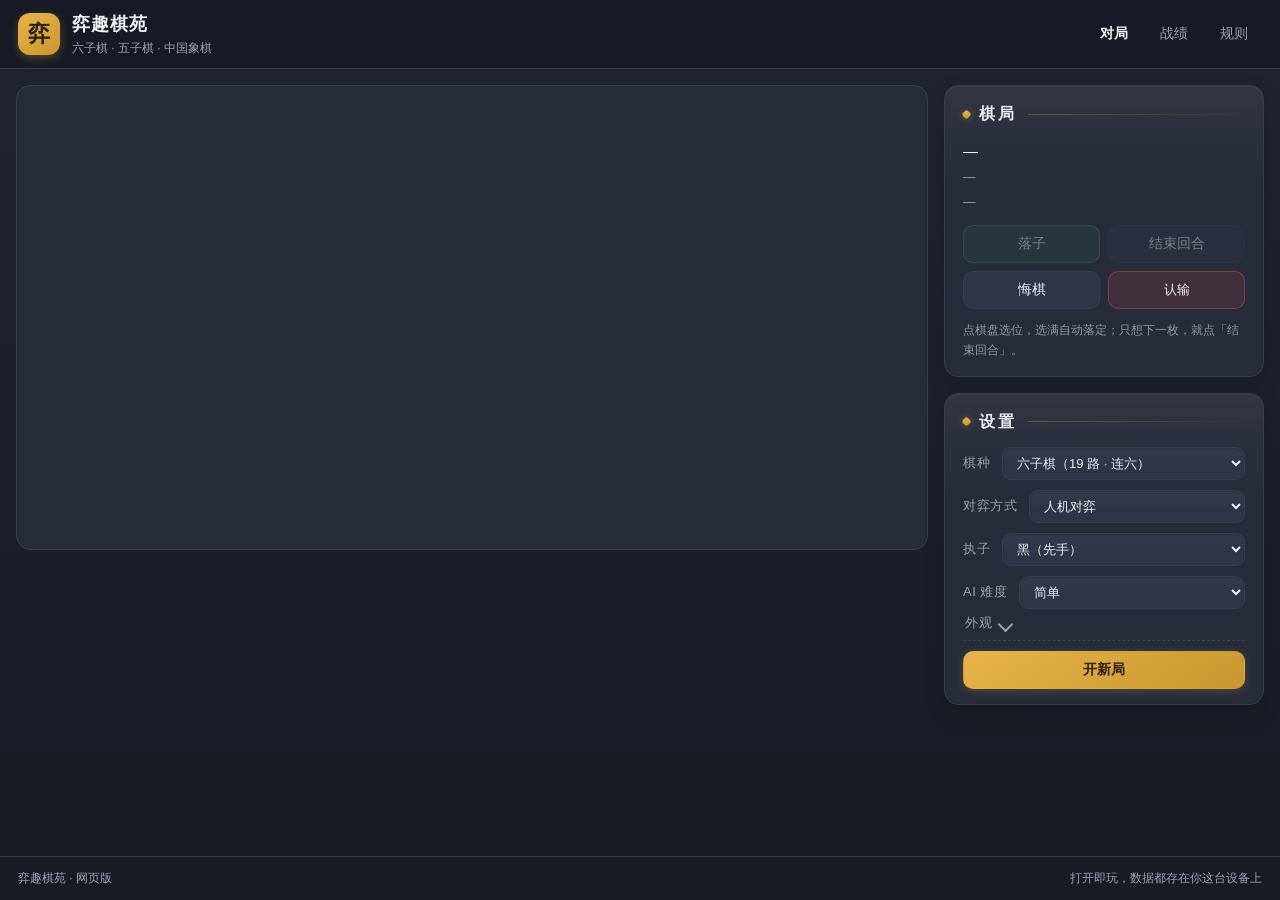
==== commit 8c853135: "难度AI三档提强 + 仓库目录规范化 + 全站UI重设计 - 象棋难度AI：easy/medium/hard 新参数表（depth8/12/24）+ 便宜评估提速2.4~3.2倍   + 根宽容度机制" ====
--- a/web/index.html
+++ b/web/index.html
@@ -5,7 +5,8 @@
 <meta name="viewport" content="width=device-width, initial-scale=1, viewport-fit=cover">
 <meta name="theme-color" content="#1F2430">
 <link rel="icon" href="favicon.svg" type="image/svg+xml">
-<title>弈趣棋苑 · 六子棋 / 五子棋 / 中国象棋</title>
+<title>弈趣棋苑 — 六子棋 · 五子棋 · 中国象棋</title>
+<meta name="description" content="弈趣棋苑：打开就能下的六子棋、五子棋、中国象棋，可人机对弈或同屏双人，无需注册。">
 <link rel="stylesheet" href="style.css">
 </head>
 <body>
@@ -39,30 +40,49 @@
         <div id="fxLayer" class="fx-layer"></div>
         <div id="overlay" class="overlay is-hidden">
           <div class="spinner"></div>
-          <span id="overlayText">AI 思考中…</span>
+          <span id="overlayText">对手想棋中…</span>
           <div class="ai-progress" id="aiProgress"><i></i></div>
         </div>
         <div id="banner" class="banner is-hidden"></div>
       </div>
 
-      <!-- 右：侧栏 -->
+      <!-- 右：侧栏（自上而下：卡A 棋局 → 卡B 设置 → 卡C 棋谱，见 ui-redesign-spec §2.3） -->
       <aside class="sidebar">
+        <!-- 卡A「棋局」＝ 状态 + 操作合并（高频操作最靠近手） -->
         <div class="card">
-          <h2>对局设置</h2>
+          <h2>棋局</h2>
+          <div class="status">
+            <div class="line"><span id="lblTurn">—</span></div>
+            <div class="line dim" id="lblStep">—</div>
+            <div class="line dim" id="lblMove">—</div>
+          </div>
+          <div class="actions">
+            <button id="btnConfirm" class="btn ok" disabled>落子</button>
+            <button id="btnPass" class="btn" disabled>结束回合</button>
+            <button id="btnUndo" class="btn">悔棋</button>
+            <button id="btnFlip" class="btn wide" style="display:none">翻转棋盘</button>
+            <button id="btnResign" class="btn small danger">认输</button>
+          </div>
+          <p class="hint" id="hint">点棋盘选位，选满自动落定；只想下一枚，就点「结束回合」。</p>
+        </div>
+
+        <!-- 卡B「设置」＝ 对局条件在明面，外观偏好默认折叠 -->
+        <div class="card">
+          <h2>设置</h2>
           <label class="row"><span>棋种</span>
             <select id="variant">
-              <option value="connect6">六子棋（19×19 连六）</option>
-              <option value="gomoku">五子棋（15×15 连五）</option>
-              <option value="xiangqi">中国象棋（9×10）</option>
+              <option value="connect6">六子棋（19 路 · 连六）</option>
+              <option value="gomoku">五子棋（15 路 · 连五）</option>
+              <option value="xiangqi">中国象棋（9×10 盘）</option>
             </select>
           </label>
-          <label class="row"><span>模式</span>
+          <label class="row"><span>对弈方式</span>
             <select id="mode">
-              <option value="human_ai">人机对战</option>
-              <option value="human_human">本地双人</option>
+              <option value="human_ai">人机对弈</option>
+              <option value="human_human">同屏双人</option>
             </select>
           </label>
-          <label class="row" id="rowSide"><span>我执</span>
+          <label class="row" id="rowSide"><span>执子</span>
             <select id="side">
               <option value="black">黑（先手）</option>
               <option value="white">白（后手）</option>
@@ -75,37 +95,27 @@
               <option value="hard">困难</option>
             </select>
           </label>
-          <label class="row"><span>棋盘主题</span>
-            <select id="theme"></select>
-          </label>
-          <label class="row"><span>棋子材质</span>
-            <select id="pieceStyle"></select>
-          </label>
-          <label class="row"><span>音效</span>
-            <input type="checkbox" id="chkSound" checked>
-          </label>
-          <button id="btnNew" class="btn primary">开始新对局</button>
+          <!-- 外观折叠组：改一次管很久的偏好，默认收起 -->
+          <div class="opts-group" id="optsGroup">
+            <button type="button" class="opts-head" id="optsHead" aria-expanded="false" aria-controls="optsBody">外观 <span class="caret" aria-hidden="true"></span></button>
+            <div class="opts-body" id="optsBody">
+              <label class="row"><span>棋盘主题</span>
+                <select id="theme"></select>
+              </label>
+              <label class="row"><span>棋子材质</span>
+                <select id="pieceStyle"></select>
+              </label>
+              <label class="row"><span>音效</span>
+                <input type="checkbox" id="chkSound" checked>
+              </label>
+            </div>
+          </div>
+          <button id="btnNew" class="btn primary">开新局</button>
         </div>
 
-        <div class="card">
-          <h2>对局状态</h2>
-          <div class="status">
-            <div class="line"><span id="lblTurn">—</span></div>
-            <div class="line dim" id="lblStep">—</div>
-            <div class="line dim" id="lblMove">—</div>
-          </div>
-          <div class="actions">
-            <button id="btnConfirm" class="btn ok" disabled>确认落子</button>
-            <button id="btnPass" class="btn" disabled>结束本回合</button>
-            <button id="btnUndo" class="btn">悔棋</button>
-            <button id="btnResign" class="btn danger">认输</button>
-            <button id="btnFlip" class="btn wide" style="display:none">翻转棋盘</button>
-          </div>
-          <p class="hint" id="hint">在棋盘上点选落点，选满后自动落下；本回合只想走一枚时，可点「结束本回合」。</p>
-        </div>
-
+        <!-- 卡C「棋谱」＝ 记录类垫底 -->
         <div class="card" id="cardRecord" hidden>
-          <h2>本局棋谱</h2>
+          <h2>棋谱</h2>
           <div class="moves" id="moves"></div>
         </div>
       </aside>
@@ -116,17 +126,17 @@
   <section id="page-records" class="page">
     <div class="narrow">
       <div class="card">
-        <h2>棋手战绩</h2>
+        <h2>战绩</h2>
         <table class="table" id="statTable">
           <thead><tr><th>棋手</th><th>类型</th><th>胜</th><th>负</th><th>平</th></tr></thead>
           <tbody></tbody>
         </table>
-        <p class="hint">数据保存在本机浏览器（localStorage），不上传服务器。</p>
+        <p class="hint">战绩只存在你这台设备的浏览器里，不会上传。</p>
       </div>
       <div class="card">
         <h2>最近对局</h2>
         <div id="gameList" class="gamelist"></div>
-        <button id="btnClear" class="btn danger small">清空全部战绩</button>
+        <button id="btnClear" class="btn danger small">清空战绩</button>
       </div>
     </div>
   </section>
@@ -135,29 +145,29 @@
   <section id="page-help" class="page">
     <div class="narrow">
       <div class="card">
-        <h2>六子棋 Connect6</h2>
+        <h2>六子棋</h2>
         <ul class="rules">
-          <li>19×19 棋盘，黑先；<b>黑方第一轮只下 1 子</b>，之后每轮双方各下 1~2 子。</li>
-          <li>横、竖、斜任一方向连成 <b>6 子</b>即胜。</li>
-          <li>常见棋型：4 连两端开放（活四）→ 补一头成活五，两端都能成六，对手堵不完即必胜。</li>
+          <li>19 路棋盘，黑棋先行。<b>黑棋第一手只下 1 枚</b>，之后双方每轮各下 1～2 枚。</li>
+          <li>横、竖、斜任意方向连成 <b>6 枚</b>即胜。</li>
+          <li>小提示：两头空的四连（活四）几乎必胜——补一头就是活五，对手堵不住两头。</li>
         </ul>
-        <h2>五子棋 Gomoku</h2>
+        <h2>五子棋</h2>
         <ul class="rules">
-          <li>15×15 棋盘，黑先；每轮双方各下 <b>1 子</b>；连成 <b>5 子</b>即胜。</li>
+          <li>15 路棋盘，轮流各下一枚，先连成 <b>5 枚</b>的一方胜。</li>
         </ul>
-        <h2>中国象棋 Xiangqi</h2>
+        <h2>中国象棋</h2>
         <ul class="rules">
-          <li>红先。完整规则：马蹩腿、象塞眼、炮隔子吃、兵过河可平移、将帅不可照面。</li>
-          <li>将死或困毙（无合法着法）均判负。</li>
-          <li>点子走子：先点己方棋子（绿环=可走、红圈=可吃），再点目标格即可；<b>Esc</b> 取消选中。</li>
-          <li>执黑时棋盘自动翻转（己方在下方），也可随时点「翻转棋盘」。</li>
+          <li>红先黑后。马蹩腿、象塞眼、炮打隔子、过河兵能横走、将帅不能照面——和街边象棋一个下法。</li>
+          <li>被将死，或轮到自己却无棋可走，都算输。</li>
+          <li>点子走棋：先点自己的棋子（绿圈＝能走的点，红圈＝能吃的子），再点要去的位置；<b>Esc</b> 取消。</li>
+          <li>执黑时棋盘会自动翻过来，你的棋子始终在下方；也可以随时点「翻转棋盘」调头。</li>
         </ul>
-        <h2>操作说明</h2>
+        <h2>怎么玩</h2>
         <ul class="rules">
-          <li><b>连珠类两步落子</b>：先点棋盘选点（虚线预览），再点「确认落子」。</li>
-          <li><b>悔棋</b>：人机模式一次撤掉「AI 一轮 + 我方一轮」，回到我方行棋；带倒退动画。</li>
-          <li>快捷键：<b>Enter</b> 确认落子（连珠类）、<b>Esc</b> 取消选择。</li>
-          <li>音效在设置里可开关，选择会自动记忆。</li>
+          <li><b>六子棋和五子棋落子分两步</b>：先点棋盘选位（有虚线预览），再点「落子」确认。</li>
+          <li><b>悔棋</b>：人机模式下一次撤回对手和你各一手，回到你行棋，棋子带倒退动画。</li>
+          <li>快捷键：<b>Enter</b> 落子（六子/五子），<b>Esc</b> 取消选择。</li>
+          <li>音效在「设置 → 外观」里开关，选好会自动记住。</li>
         </ul>
       </div>
     </div>
@@ -166,7 +176,7 @@
 
 <footer class="footer">
   <span>弈趣棋苑 · 网页版</span>
-  <span class="dim">纯前端运行，无需服务器；棋谱与战绩保存在本机</span>
+  <span class="dim">打开即玩，数据都存在你这台设备上</span>
 </footer>
 
 <!-- 引擎打包产物：浏览器里通过全局 E 取用（E.board / E.game / E.ai / E.xiaqi …） -->
--- a/web/style.css
+++ b/web/style.css
@@ -193,6 +193,18 @@
   z-index: 5;
 }
 .overlay.is-hidden { display: none; }
+/* AI 想棋徽标：右上角小胶囊（样式自内联收编为 class，行为等价，见规格 E12） */
+.overlay.badge {
+  top: 10px; right: 10px; bottom: auto; left: auto;
+  width: auto; height: auto;
+  background: rgba(24, 28, 36, .86);
+  color: #F2E8D5;
+  border-radius: 999px;
+  padding: 5px 14px;
+  font-size: 13px;
+  box-shadow: 0 2px 10px rgba(0, 0, 0, .35);
+  pointer-events: none;
+}
 .spinner {
   width: 22px; height: 22px; border-radius: 50%;
   border: 3px solid rgba(232, 179, 75, 0.25);
@@ -225,6 +237,7 @@
   padding: 20px 30px; text-align: center;
   box-shadow: 0 12px 40px rgba(0, 0, 0, 0.5);
   z-index: 8; min-width: 240px;
+  overflow: hidden;   /* 胜局金光扫过（.is-win::before）不出界 */
   animation: bannerPop .5s cubic-bezier(.2, .9, .3, 1.25) both;
 }
 /* 每次从 is-hidden 显隐都会重放该动画（display none→block 触发） */
@@ -244,6 +257,8 @@
   0%, 100% { color: var(--c-text); text-shadow: 0 0 0 rgba(232, 179, 75, 0); }
   50%      { color: var(--c-accent); text-shadow: 0 0 10px rgba(232, 179, 75, 0.55); }
 }
+/* 将军常驻着色（E9b）：红光以 fxLayer 闪一下为主，状态行只做静态着色 */
+#lblTurn.is-check { color: #E8766F; text-shadow: 0 0 8px rgba(217, 83, 79, .5); }
 
 /* ---------------- 侧栏 ---------------- */
 /* 设计取向：不是"一摞一样的盒子"，而是像棋具盒的三块面板——
@@ -395,6 +410,39 @@
 .row input[type="checkbox"]:focus-visible { outline: var(--focus-ring); outline-offset: 2px; }
 .hint { color: var(--c-dim); font-size: 12px; margin: 11px 0 0; line-height: 1.7; opacity: .92; }
 
+/* 外观折叠组（卡B）：默认收起，点组标题展开；高度过渡复用 .row.collapsed 的写法 */
+.opts-group { margin-bottom: 10px; }
+.opts-head {
+  appearance: none; display: flex; align-items: center; gap: 6px; width: 100%;
+  background: transparent; border: 0; text-align: left; cursor: pointer;
+  color: var(--c-dim); font-size: 13px; letter-spacing: .5px;
+  padding: 2px 2px 8px;
+  border-bottom: 1px dashed rgba(255, 255, 255, .10);
+  transition: color .18s ease;
+}
+/* caret：CSS 边框绘制的 chevron（14px 视觉框，替代渲染过小的 ▾ 字形），
+   用 currentColor 与折叠头文字同色（hover 变亮时跟随） */
+.opts-head .caret {
+  display: inline-block; flex: 0 0 auto;
+  position: relative;
+  width: 14px; height: 14px;
+}
+.opts-head .caret::before {
+  content: ''; position: absolute; left: 2px; top: 3px;
+  width: 9px; height: 9px;
+  border-right: 2px solid currentColor;
+  border-bottom: 2px solid currentColor;
+  transform: rotate(45deg);
+}
+.opts-head:focus-visible { outline: var(--focus-ring); outline-offset: 2px; }
+@media (hover: hover) {
+  .opts-head:hover { color: var(--c-text); }
+}
+.opts-body { overflow: hidden; max-height: 0; opacity: 0; }
+.opts-group.is-open .opts-body { max-height: 220px; opacity: 1; }
+.opts-group.is-open .opts-head .caret { transform: rotate(180deg); }
+.opts-body .row:first-child { margin-top: 10px; }
+
 .moves {
   max-height: 190px; overflow-y: auto;
   padding-top: 9px; border-top: 1px dashed rgba(255, 255, 255, .08);
@@ -415,6 +463,14 @@
 .game-item {
   border: 1px solid var(--c-border); border-radius: 10px;
   padding: 9px 12px; font-size: 13px; background: var(--c-panel-2);
+  transition: border-color .18s ease, transform .18s ease, box-shadow .18s ease;
+}
+@media (hover: hover) {
+  .game-item:hover {
+    border-color: var(--c-accent-d);
+    transform: translateY(-1px);
+    box-shadow: 0 4px 10px rgba(0, 0, 0, .18);
+  }
 }
 .game-item .t { display: flex; justify-content: space-between; gap: 8px; }
 .game-item .m { color: var(--c-dim); font-size: 12px; margin-top: 3px; }
@@ -483,6 +539,13 @@
   .tab { transition: color .2s ease, background-color .2s ease; }
   .tab-indicator { transition: transform .28s var(--ease-move), width .28s var(--ease-move); }
 
+  /* E3：页面切换淡入（display 切换自动重放） */
+  .page.is-on { animation: pageIn .24s ease-out both; }
+  @keyframes pageIn {
+    from { opacity: 0; transform: translateY(4px); }
+    to   { opacity: 1; transform: none; }
+  }
+
   .btn.is-loading::before { animation: btnFlow 1.1s ease-in-out infinite; }
   .btn.is-success { animation: btnSuccess .9s ease-out; }
   .btn.is-error { animation: btnErr .4s ease; }
@@ -494,6 +557,34 @@
   }
   @keyframes btnErr { 0%,100% { transform: translateX(0); } 25% { transform: translateX(-4px); } 75% { transform: translateX(4px); } }
 
+  /* E6：开新局的成功态用金色（绿色 success 保留给「落子」语义） */
+  .btn.primary.is-success { animation: btnSuccessGold .9s ease-out; }
+  @keyframes btnSuccessGold {
+    0%   { box-shadow: 0 0 0 0 rgba(232,179,75,0); }
+    30%  { box-shadow: 0 0 0 3px rgba(232,179,75,.35); border-color: var(--c-accent); background-color: rgba(232,179,75,.14); }
+    100% { box-shadow: 0 0 0 0 rgba(232,179,75,0); border-color: var(--c-border); background-color: transparent; }
+  }
+
+  /* E7a：落子按钮可用态呼吸（周期 2.4s ≥1.4s，克制动效） */
+  #btnConfirm:not(:disabled) { animation: okBreath 2.4s ease-in-out infinite; }
+  @keyframes okBreath {
+    0%, 100% { box-shadow: 0 0 0 0 rgba(62,187,107,0); }
+    50%      { box-shadow: 0 0 10px 1px rgba(62,187,107,.35); }
+  }
+
+  /* E10d：胜局限定——banner 顶部一道金光扫过（每次显示只此一次） */
+  .banner.is-win::before {
+    content: ''; position: absolute; left: 0; right: 0; top: 0; height: 2px;
+    border-radius: 2px;
+    background: linear-gradient(90deg, transparent, var(--c-accent), transparent);
+    animation: bannerSheen 1s ease-out .25s both;
+  }
+  @keyframes bannerSheen {
+    from { transform: translateX(-60%); opacity: 0; }
+    30%  { opacity: 1; }
+    to   { transform: translateX(60%); opacity: 0; }
+  }
+
   .boardwrap.locked { animation: lockPulse 1.4s ease-in-out infinite; }
   @keyframes lockPulse {
     0%,100% { box-shadow: inset 0 0 0 2px rgba(232,179,75,.25); }
@@ -506,6 +597,10 @@
   .row.collapsed { transition: max-height .22s ease, opacity .22s ease; }
   #board.theme-pulse { animation: themePulse .22s ease; }
   @keyframes themePulse { 0% { filter: brightness(1); } 50% { filter: brightness(1.12); } 100% { filter: brightness(1); } }
+
+  /* 外观折叠组：0.22s 高度过渡（复用 .row.collapsed 写法） */
+  .opts-body { transition: max-height .22s ease, opacity .22s ease; }
+  .opts-head .caret { transition: transform .22s ease; }
 }
 
 /* ---- 偏好"减少动态效果"：关闭 animation/transition，保留 opacity 切换 ---- */
@@ -513,11 +608,18 @@
   .tab-indicator,
   .btn.is-loading::before,
   .btn.is-success,
+  .btn.primary.is-success,
   .btn.is-error,
+  #btnConfirm:not(:disabled),
+  .page.is-on,
+  .banner.is-win::before,
   .boardwrap.locked,
   .boardwrap.swap-out,
   .boardwrap.swap-in,
   .row.collapsed,
+  .opts-body,
+  .opts-head .caret,
+  .replay-modal,
   #board.theme-pulse {
     animation: none !important;
     transition: none !important;
@@ -538,7 +640,9 @@
 .replay-panel {
   width: min(720px, 96vw);
   max-height: 94vh; overflow: auto;
-  background: var(--c-panel);
+  background:
+    linear-gradient(180deg, rgba(232, 179, 75, .040), rgba(232, 179, 75, 0) 58px),
+    var(--c-panel);
   border: 1px solid var(--c-border);
   border-radius: var(--radius);
   padding: 14px 16px;
@@ -551,7 +655,18 @@
   100% { opacity: 1; transform: none; }
 }
 .replay-head { display: flex; align-items: center; justify-content: space-between; gap: 10px; }
-.replay-title { font-weight: 700; font-size: 16px; letter-spacing: .5px; }
+/* 题签：与侧栏卡片标题同款楷体 + 小金印点 */
+.replay-title {
+  display: flex; align-items: center; gap: 9px;
+  font-weight: 700; font-size: 16px; letter-spacing: .5px;
+  font-family: "KaiTi", "STKaiti", "Noto Serif SC", "SimSun", serif;
+}
+.replay-title::before {
+  content: ''; flex: 0 0 auto; width: 7px; height: 7px;
+  border-radius: 2px; transform: rotate(45deg);
+  background: linear-gradient(135deg, var(--c-accent), var(--c-accent-d));
+  box-shadow: 0 0 6px rgba(232, 179, 75, .35);
+}
 .replay-sub { color: var(--c-dim); font-size: 12px; margin-top: 2px; }
 .replay-boardwrap {
   background: var(--c-panel-2);
@@ -559,6 +674,7 @@
   border-radius: 10px;
   padding: 8px;
   display: grid; place-items: center;
+  box-shadow: inset 0 0 24px rgba(0, 0, 0, .25);   /* 棋盘沉入感 */
 }
 #replayCanvas {
   display: block; width: 100%; height: auto;
@@ -569,18 +685,49 @@
 .replay-row .btn { width: auto; flex: 0 0 auto; }
 .replay-row .btn.small { padding: 7px 16px; font-size: 13px; }
 .replay-speed-label { color: var(--c-dim); font-size: 13px; flex: 0 0 auto; }
+/* 速度档：分段控件（四钮共用一条边框，选中态金底金描边） */
+.replay-speed {
+  display: inline-flex; align-items: stretch; flex: 0 0 auto;
+  border: 1px solid var(--c-border); border-radius: 9px; overflow: hidden;
+}
+.replay-speed .btn.small { border: 0; border-radius: 0; padding: 6px 12px; }
+.replay-speed .btn.small + .btn.small { border-left: 1px solid var(--c-border); }
 .replay-speed .btn.is-on {
-  border-color: var(--c-accent);
   background: rgba(232, 179, 75, 0.18);
   color: var(--c-text); font-weight: 700;
-}
+  box-shadow: inset 0 0 0 1px var(--c-accent);
+}
+/* 进度条：自绘轨道 + 金点滑块（滑块即进度锚点） */
 .replay-seek {
-  flex: 1 1 auto; min-width: 0;
+  flex: 1 1 auto; min-width: 120px;
   height: 6px; border-radius: 999px; cursor: pointer;
-  accent-color: var(--c-accent);
-}
-/* 窄屏：弹窗内按钮铺满，避免挤压 */
+  -webkit-appearance: none; appearance: none;
+  background: linear-gradient(180deg, rgba(255,255,255,.06), rgba(255,255,255,.02));
+  border: 1px solid var(--c-border);
+}
+.replay-seek::-webkit-slider-thumb {
+  -webkit-appearance: none; appearance: none;
+  width: 14px; height: 14px; border-radius: 50%; border: none;
+  background: linear-gradient(145deg, var(--c-accent), var(--c-accent-d));
+  box-shadow: 0 0 6px rgba(232, 179, 75, .5);
+}
+.replay-seek::-moz-range-thumb {
+  width: 14px; height: 14px; border-radius: 50%; border: none;
+  background: linear-gradient(145deg, var(--c-accent), var(--c-accent-d));
+  box-shadow: 0 0 6px rgba(232, 179, 75, .5);
+}
+/* 窄屏：弹窗内按钮铺满，避免挤压；速度组换行到下一行左对齐 */
 @media (max-width: 520px) {
   .replay-row .btn.small { flex: 1 1 auto; }
-  .replay-speed { justify-content: space-between; }
-}
+  .replay-speed .btn.small { flex: 0 0 auto; }
+  .replay-speed { flex: 1 1 100%; justify-content: flex-start; }
+}
+
+/* E16b：复盘弹窗遮罩淡入（关闭不做退场动画，克制） */
+@media (prefers-reduced-motion: no-preference) {
+  .replay-modal { animation: fadeIn .2s ease-out both; }
+  @keyframes fadeIn {
+    from { opacity: 0; }
+    to   { opacity: 1; }
+  }
+}
